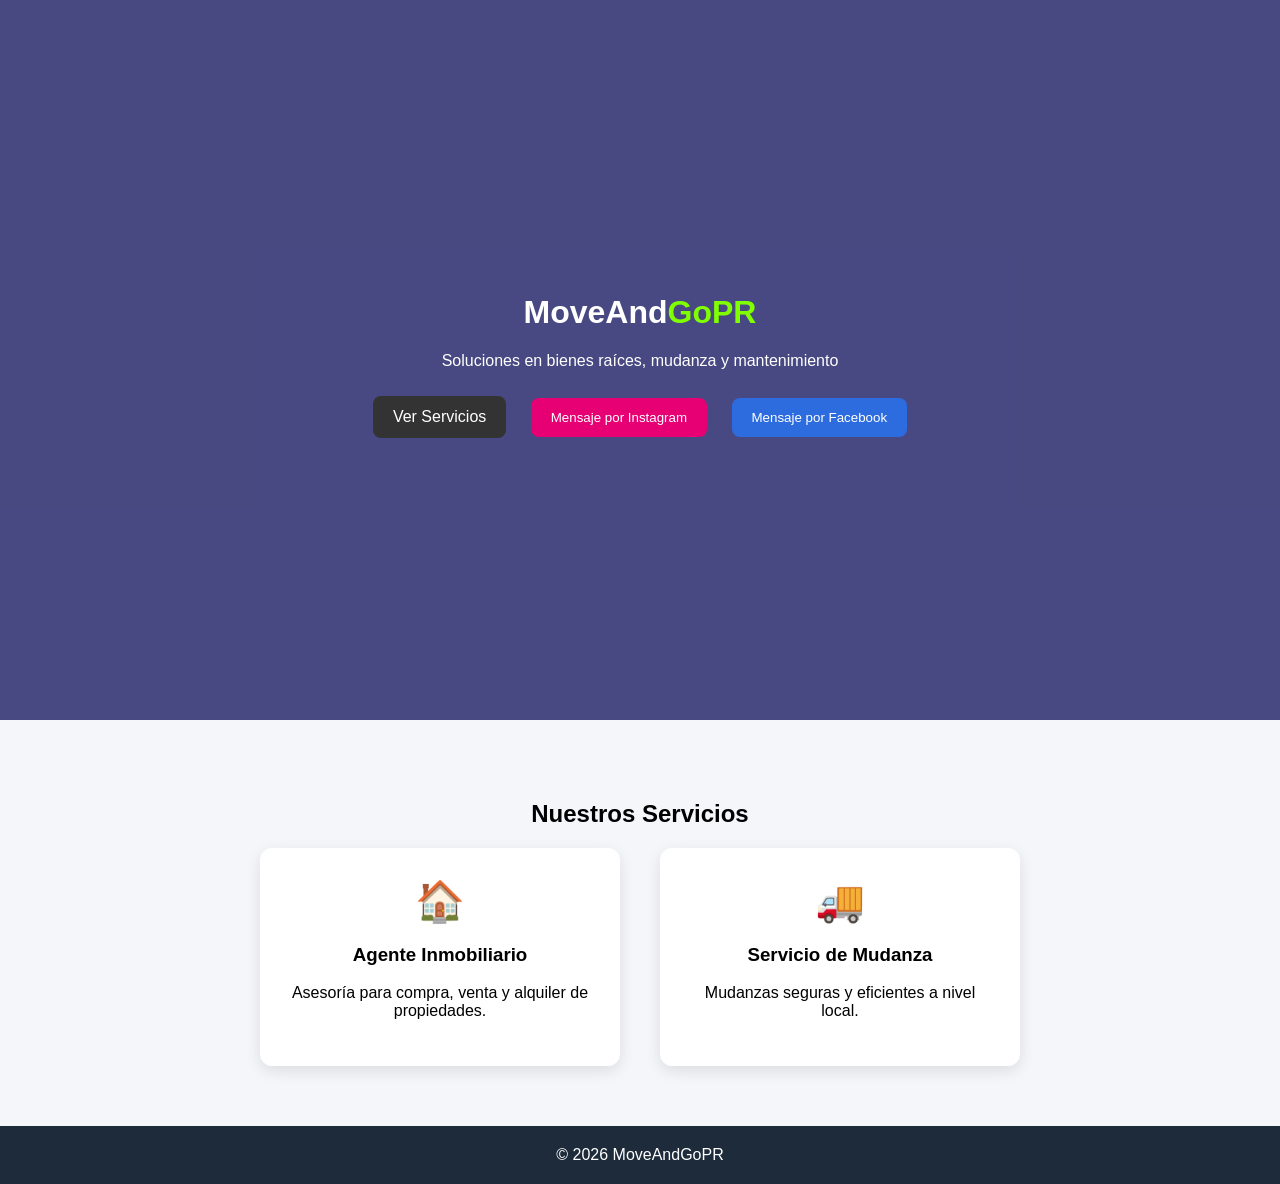
==== index.html @ 5609fb9b "Initial commit" ====
<!DOCTYPE html>
<html lang="en">
<head>
<meta charset="UTF-8">
<meta name="viewport" content="width=device-width, initial-scale=1.0">
<title>MoveAndGoPR</title>

</head>
<body>

<header class="hero">
  <div class="overlay"></div>
  <div class="hero-content">
    <h1>MoveAnd<span class="green">GoPR</span></h1>
    <p>Soluciones en bienes raíces, mudanza y mantenimiento</p>
    <div class="hero-buttons">
      <a href="#services" class="btn dark">Ver Servicios</a>
      <button class="btn pink" onclick="alert('Instagram message sent!')">Mensaje por Instagram</button>
      <button class="btn blue" onclick="alert('Facebook message sent!')">Mensaje por Facebook</button>
    </div>
  </div>
</header>

<section id="services" class="services">
  <h2>Nuestros Servicios</h2>

  <div class="service-cards">
    <div class="card" onclick="location.href='map.html'">
      <div class="icon">🏠</div>
      <h3>Agente Inmobiliario</h3>
      <p>Asesoría para compra, venta y alquiler de propiedades.</p>
    </div>

    <div class="card" onclick="location.href='moving.html'">
      <div class="icon">🚚</div>
      <h3>Servicio de Mudanza</h3>
      <p>Mudanzas seguras y eficientes a nivel local.</p>
    </div>
  </div>
</section>

<footer>
  © 2026 MoveAndGoPR
</footer>
<style>
    body {
  margin:0;
  font-family:Arial, sans-serif;
  background:#f4f6f9;
}

.hero {
  height:80vh;
  background:url('https://images.unsplash.com/photo-1501183638710-841dd1904471') center/cover;
  position:relative;
  color:white;
  display:flex;
  justify-content:center;
  align-items:center;
  text-align:center;
}

.overlay {
  position:absolute;
  inset:0;
  background:rgba(0,0,80,0.7);
}

.hero-content {
  position:relative;
  z-index:2;
}

.green { color:#80ff00; }

.btn {
  padding:12px 20px;
  margin:10px;
  border:none;
  border-radius:8px;
  cursor:pointer;
  text-decoration:none;
  display:inline-block;
}

.dark { background:#333; color:white; }
.pink { background:#e60073; color:white; }
.blue { background:#2d6cdf; color:white; }

.services {
  padding:60px;
  text-align:center;
}

.service-cards {
  display:flex;
  justify-content:center;
  gap:40px;
}

.card {
  background:white;
  padding:30px;
  border-radius:12px;
  width:300px;
  box-shadow:0 5px 15px rgba(0,0,0,0.1);
  cursor:pointer;
  transition:0.3s;
}

.card:hover { transform:translateY(-5px); }

.icon { font-size:40px; }

footer {
  text-align:center;
  padding:20px;
  background:#1d2b3a;
  color:white;
}

.container { padding:40px; }

.back { text-decoration:none; display:inline-block; margin-bottom:20px; }

.filters button {
  margin:5px;
  padding:8px 15px;
  border:none;
  border-radius:6px;
  cursor:pointer;
}

.properties {
  display:grid;
  grid-template-columns:repeat(auto-fit,minmax(250px,1fr));
  gap:20px;
  margin-top:20px;
}

.property-card {
  background:white;
  padding:20px;
  border-radius:12px;
  box-shadow:0 5px 10px rgba(0,0,0,0.1);
}

.calendar-container, .time-container {
  background:white;
  padding:20px;
  border-radius:12px;
  margin:20px 0;
}

.day {
  display:inline-block;
  width:40px;
  height:40px;
  line-height:40px;
  margin:5px;
  text-align:center;
  background:#eaeaea;
  border-radius:8px;
  cursor:pointer;
}

.day.selected { background:#2d6cdf; color:white; }

.time-btn {
  padding:10px;
  margin:5px;
  border:none;
  border-radius:8px;
  cursor:pointer;
  background:#ddd;
}

.time-btn.selected {
  background:#28a745;
  color:white;
}

.confirm {
  margin-top:20px;
  padding:12px;
  background:#28a745;
  color:white;
  border:none;
  border-radius:8px;
  cursor:pointer;
}
</style>

</body>
</html>
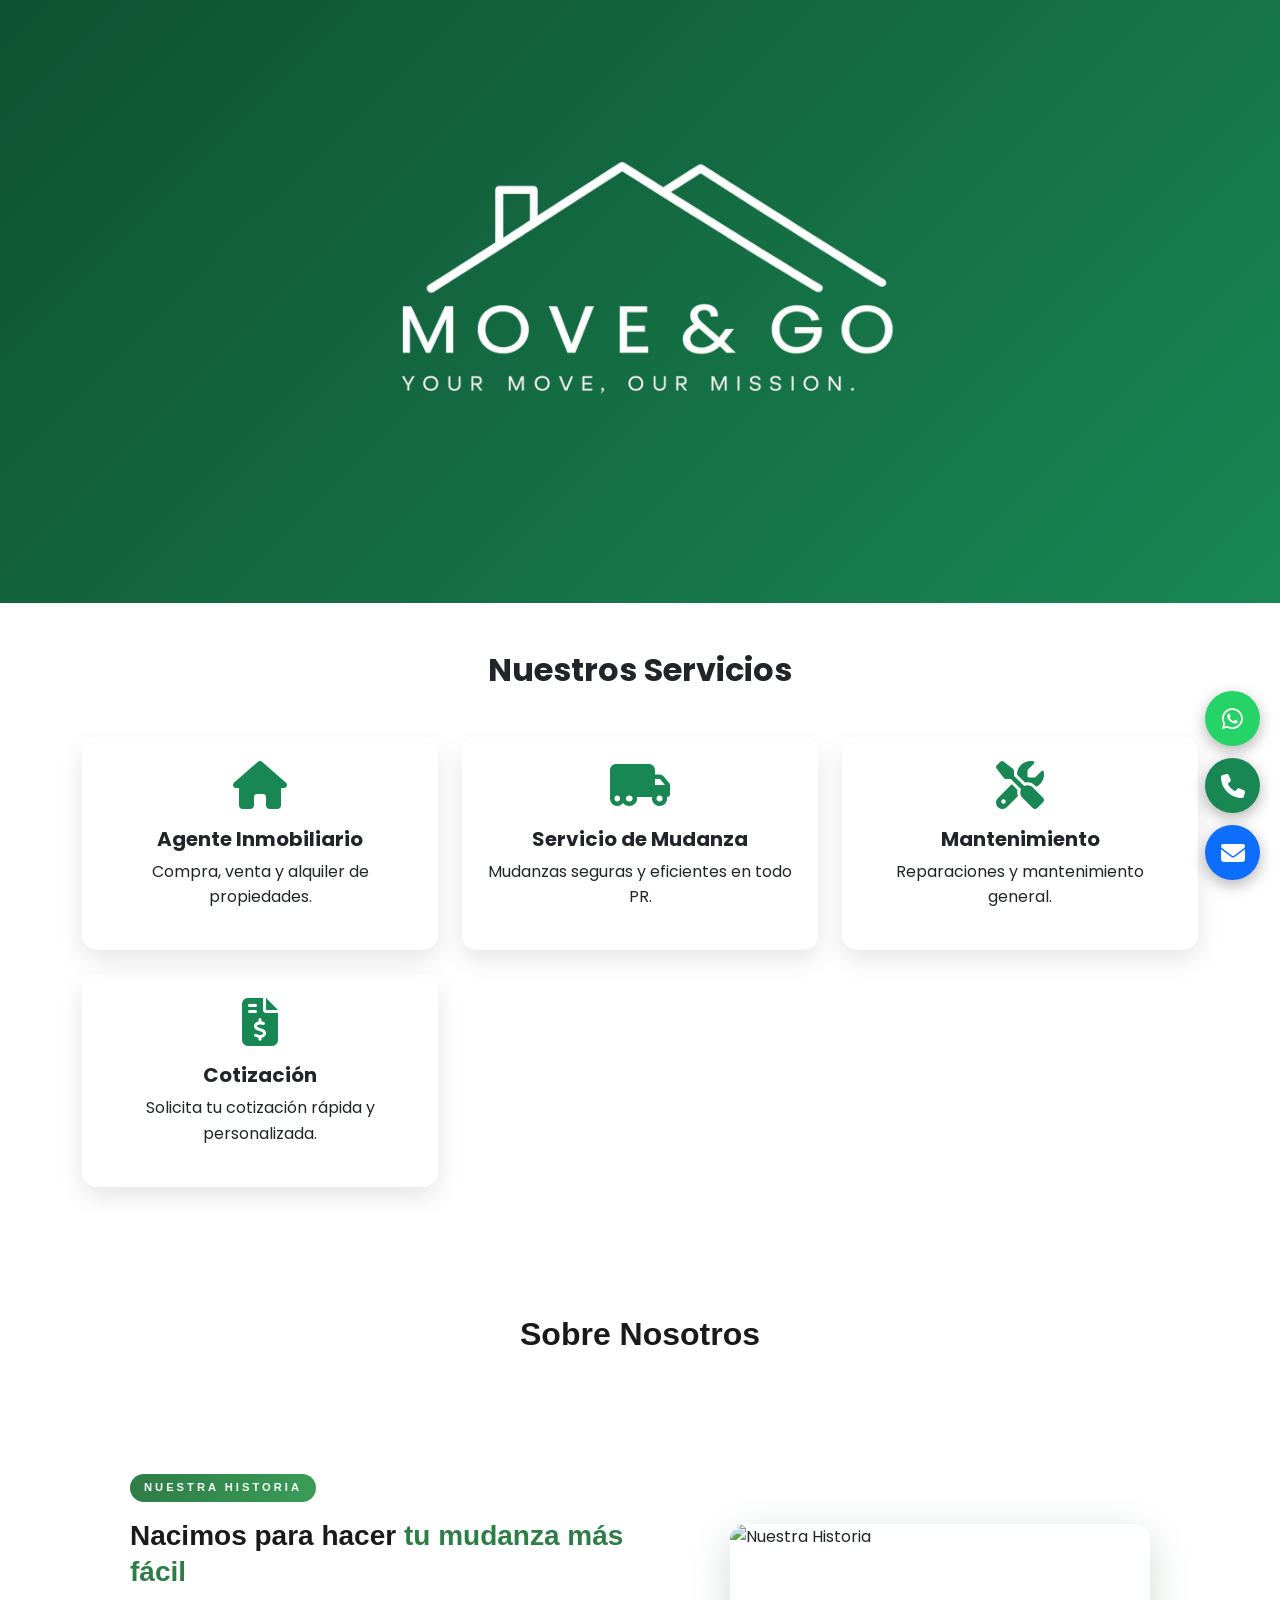
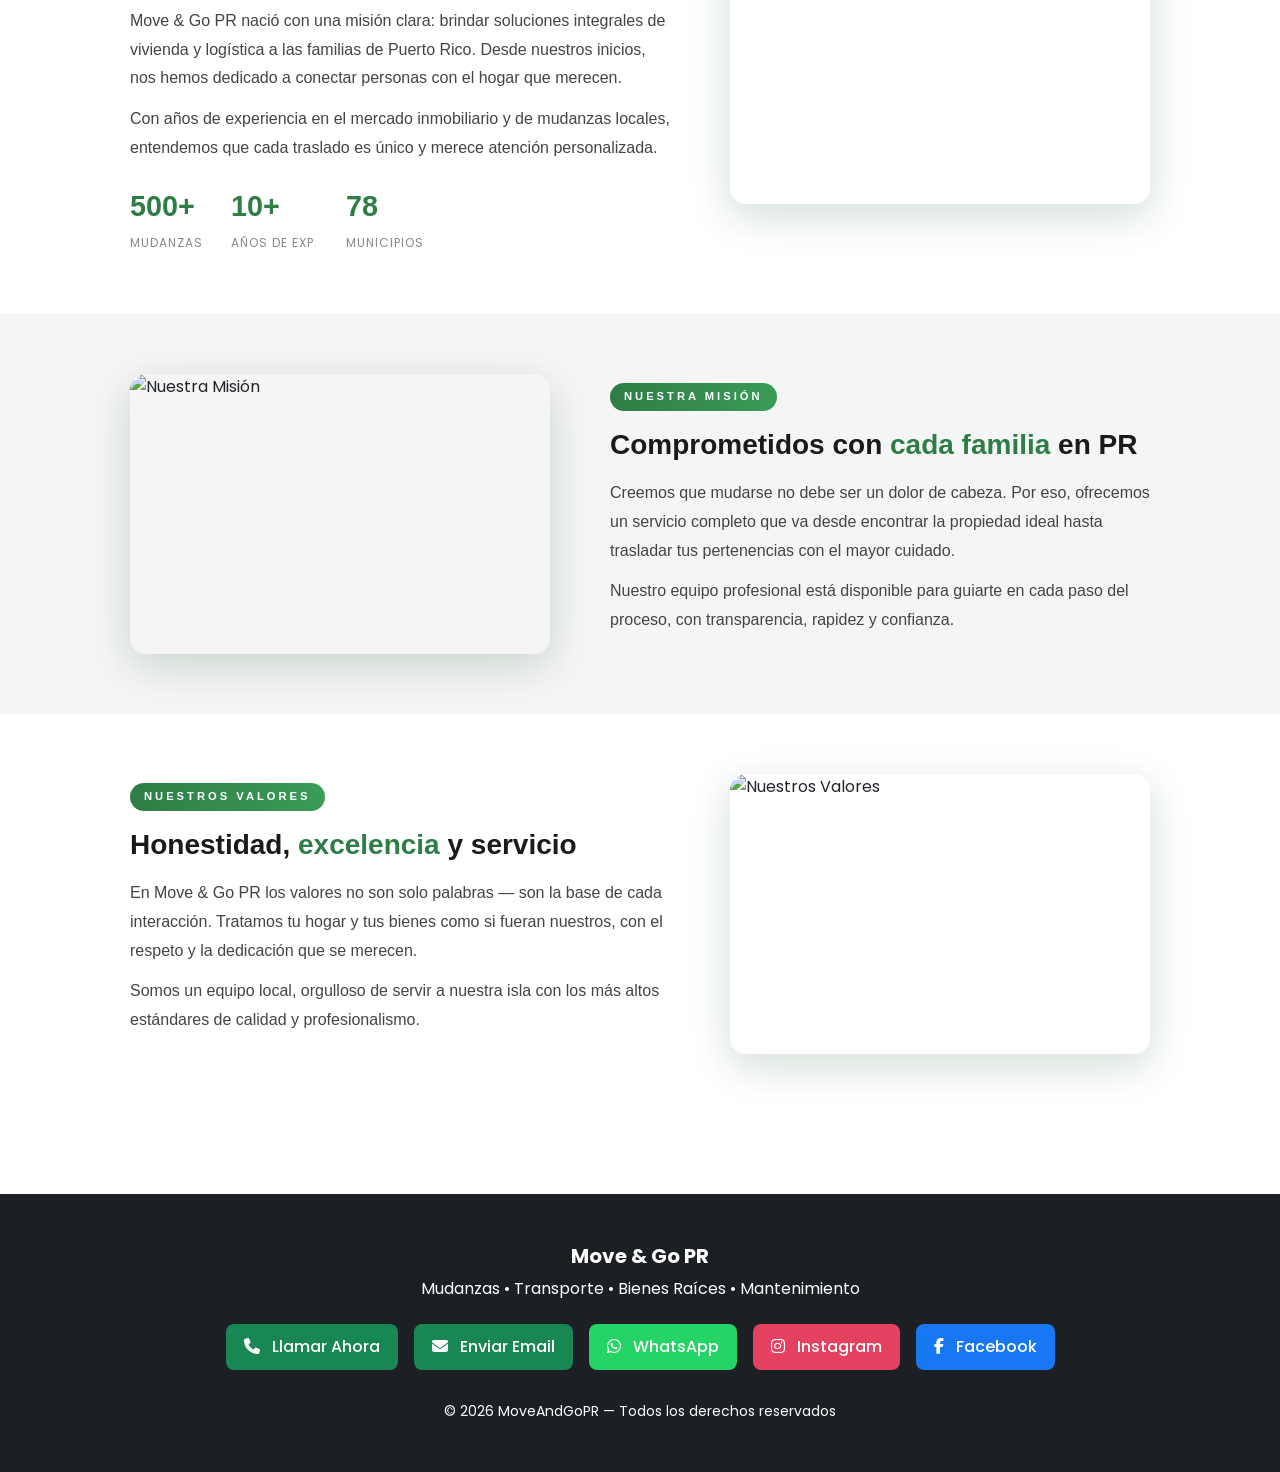
==== commit 6c5171cf: "Add files via upload" ====
--- a/index.html
+++ b/index.html
@@ -1,195 +1,195 @@
-<!DOCTYPE html>
-<html lang="en">
-<head>
-<meta charset="UTF-8">
-<meta name="viewport" content="width=device-width, initial-scale=1.0">
-<title>MoveAndGoPR</title>
-
-</head>
-<body>
-
-<header class="hero">
-  <div class="overlay"></div>
-  <div class="hero-content">
-    <h1>MoveAnd<span class="green">GoPR</span></h1>
-    <p>Soluciones en bienes raíces, mudanza y mantenimiento</p>
-    <div class="hero-buttons">
-      <a href="#services" class="btn dark">Ver Servicios</a>
-      <button class="btn pink" onclick="alert('Instagram message sent!')">Mensaje por Instagram</button>
-      <button class="btn blue" onclick="alert('Facebook message sent!')">Mensaje por Facebook</button>
-    </div>
-  </div>
-</header>
-
-<section id="services" class="services">
-  <h2>Nuestros Servicios</h2>
-
-  <div class="service-cards">
-    <div class="card" onclick="location.href='map.html'">
-      <div class="icon">🏠</div>
-      <h3>Agente Inmobiliario</h3>
-      <p>Asesoría para compra, venta y alquiler de propiedades.</p>
-    </div>
-
-    <div class="card" onclick="location.href='moving.html'">
-      <div class="icon">🚚</div>
-      <h3>Servicio de Mudanza</h3>
-      <p>Mudanzas seguras y eficientes a nivel local.</p>
-    </div>
-  </div>
-</section>
-
-<footer>
-  © 2026 MoveAndGoPR
-</footer>
-<style>
-    body {
-  margin:0;
-  font-family:Arial, sans-serif;
-  background:#f4f6f9;
-}
-
-.hero {
-  height:80vh;
-  background:url('https://images.unsplash.com/photo-1501183638710-841dd1904471') center/cover;
-  position:relative;
-  color:white;
-  display:flex;
-  justify-content:center;
-  align-items:center;
-  text-align:center;
-}
-
-.overlay {
-  position:absolute;
-  inset:0;
-  background:rgba(0,0,80,0.7);
-}
-
-.hero-content {
-  position:relative;
-  z-index:2;
-}
-
-.green { color:#80ff00; }
-
-.btn {
-  padding:12px 20px;
-  margin:10px;
-  border:none;
-  border-radius:8px;
-  cursor:pointer;
-  text-decoration:none;
-  display:inline-block;
-}
-
-.dark { background:#333; color:white; }
-.pink { background:#e60073; color:white; }
-.blue { background:#2d6cdf; color:white; }
-
-.services {
-  padding:60px;
-  text-align:center;
-}
-
-.service-cards {
-  display:flex;
-  justify-content:center;
-  gap:40px;
-}
-
-.card {
-  background:white;
-  padding:30px;
-  border-radius:12px;
-  width:300px;
-  box-shadow:0 5px 15px rgba(0,0,0,0.1);
-  cursor:pointer;
-  transition:0.3s;
-}
-
-.card:hover { transform:translateY(-5px); }
-
-.icon { font-size:40px; }
-
-footer {
-  text-align:center;
-  padding:20px;
-  background:#1d2b3a;
-  color:white;
-}
-
-.container { padding:40px; }
-
-.back { text-decoration:none; display:inline-block; margin-bottom:20px; }
-
-.filters button {
-  margin:5px;
-  padding:8px 15px;
-  border:none;
-  border-radius:6px;
-  cursor:pointer;
-}
-
-.properties {
-  display:grid;
-  grid-template-columns:repeat(auto-fit,minmax(250px,1fr));
-  gap:20px;
-  margin-top:20px;
-}
-
-.property-card {
-  background:white;
-  padding:20px;
-  border-radius:12px;
-  box-shadow:0 5px 10px rgba(0,0,0,0.1);
-}
-
-.calendar-container, .time-container {
-  background:white;
-  padding:20px;
-  border-radius:12px;
-  margin:20px 0;
-}
-
-.day {
-  display:inline-block;
-  width:40px;
-  height:40px;
-  line-height:40px;
-  margin:5px;
-  text-align:center;
-  background:#eaeaea;
-  border-radius:8px;
-  cursor:pointer;
-}
-
-.day.selected { background:#2d6cdf; color:white; }
-
-.time-btn {
-  padding:10px;
-  margin:5px;
-  border:none;
-  border-radius:8px;
-  cursor:pointer;
-  background:#ddd;
-}
-
-.time-btn.selected {
-  background:#28a745;
-  color:white;
-}
-
-.confirm {
-  margin-top:20px;
-  padding:12px;
-  background:#28a745;
-  color:white;
-  border:none;
-  border-radius:8px;
-  cursor:pointer;
-}
-</style>
-
-</body>
-</html>
+<!DOCTYPE html>
+<html lang="es">
+<head>
+    <meta charset="UTF-8">
+    <meta name="viewport" content="width=device-width, initial-scale=1.0">
+    <title>Move & Go PR</title>
+
+    <link href="https://fonts.googleapis.com/css2?family=Poppins:wght@300;400;600;700&display=swap" rel="stylesheet">
+    <link href="https://cdn.jsdelivr.net/npm/bootstrap@5.3.3/dist/css/bootstrap.min.css" rel="stylesheet">
+    <link rel="stylesheet" href="https://cdnjs.cloudflare.com/ajax/libs/font-awesome/6.5.1/css/all.min.css">
+    <link rel="stylesheet" href="css/styles.css">
+</head>
+<body>
+
+<!-- HEADER -->
+<header class="hero-main text-center">
+    <div class="container py-5">
+        <img src="img/moveandgopr-logo-solito.png" alt="Logo Move & Go PR" class="hero-logo">
+    </div>
+</header>
+
+<!-- SERVICIOS -->
+<section id="servicios" class="services-section py-5">
+    <div class="container text-center">
+        <h2 class="fw-bold mb-5">Nuestros Servicios</h2>
+
+        <div class="row g-4">
+
+            <!-- Bienes Raíces -->
+            <div class="col-md-4">
+                <a href="servicios/bienes-raices.html" class="card-link">
+                    <div class="service-card p-4">
+                        <i class="fa-solid fa-house service-icon"></i>
+                        <h5 class="mt-3 fw-bold">Agente Inmobiliario</h5>
+                        <p>Compra, venta y alquiler de propiedades.</p>
+                    </div>
+                </a>
+            </div>
+
+            <!-- Mudanza -->
+            <div class="col-md-4">
+                <a href="servicios/logistica-transporte.html" class="card-link">
+                    <div class="service-card p-4">
+                        <i class="fa-solid fa-truck-moving service-icon"></i>
+                        <h5 class="mt-3 fw-bold">Servicio de Mudanza</h5>
+                        <p>Mudanzas seguras y eficientes en todo PR.</p>
+                    </div>
+                </a>
+            </div>
+
+            <!-- Mantenimiento -->
+            <div class="col-md-4">
+                <a href="servicios/servicios-mejoras.html" class="card-link">
+                    <div class="service-card p-4">
+                        <i class="fa-solid fa-screwdriver-wrench service-icon"></i>
+                        <h5 class="mt-3 fw-bold">Mantenimiento</h5>
+                        <p>Reparaciones y mantenimiento general.</p>
+                    </div>
+                </a>
+            </div>
+
+            <!-- Cotización -->
+            <div class="col-md-4">
+                <a href="servicios/cotizacion.html" class="card-link">
+                    <div class="service-card p-4">
+                        <i class="fa-solid fa-file-invoice-dollar service-icon"></i>
+                        <h5 class="mt-3 fw-bold">Cotización</h5>
+                        <p>Solicita tu cotización rápida y personalizada.</p>
+                    </div>
+                </a>
+            </div>
+
+        </div>
+    </div>
+</section>
+<!-- About Us -->
+ <section class="sobre-nosotros">
+  <h2 class="section-title">Sobre Nosotros</h2>
+ 
+  <!-- Fila 1: Texto izquierda | Imagen derecha -->
+  <div class="about-row">
+    <div class="about-text">
+      <span class="tag">Nuestra Historia</span>
+      <h3>Nacimos para hacer <span class="highlight">tu mudanza más fácil</span></h3>
+      <p>Move &amp; Go PR nació con una misión clara: brindar soluciones integrales de vivienda y logística a las familias de Puerto Rico. Desde nuestros inicios, nos hemos dedicado a conectar personas con el hogar que merecen.</p>
+      <p>Con años de experiencia en el mercado inmobiliario y de mudanzas locales, entendemos que cada traslado es único y merece atención personalizada.</p>
+      <div class="stats-row">
+        <div class="stat">
+          <span class="num">500+</span>
+          <span class="label">Mudanzas</span>
+        </div>
+        <div class="stat">
+          <span class="num">10+</span>
+          <span class="label">Años de exp.</span>
+        </div>
+        <div class="stat">
+          <span class="num">78</span>
+          <span class="label">Municipios</span>
+        </div>
+      </div>
+    </div>
+    <div class="about-img">
+      <!-- Reemplaza src con tu imagen -->
+      <img src="images/historia.jpg" alt="Nuestra Historia">
+    </div>
+  </div>
+ 
+  <!-- Fila 2: Imagen izquierda | Texto derecha (fondo gris) -->
+  <div class="about-row reverse bg-tinted">
+    <div class="about-text">
+      <span class="tag">Nuestra Misión</span>
+      <h3>Comprometidos con <span class="highlight">cada familia</span> en PR</h3>
+      <p>Creemos que mudarse no debe ser un dolor de cabeza. Por eso, ofrecemos un servicio completo que va desde encontrar la propiedad ideal hasta trasladar tus pertenencias con el mayor cuidado.</p>
+      <p>Nuestro equipo profesional está disponible para guiarte en cada paso del proceso, con transparencia, rapidez y <span class="highlight">confianza</span>.</p>
+    </div>
+    <div class="about-img">
+      <!-- Reemplaza src con tu imagen -->
+      <img src="images/mision.jpg" alt="Nuestra Misión">
+    </div>
+  </div>
+ 
+  <!-- Fila 3: Texto izquierda | Imagen derecha -->
+  <div class="about-row">
+    <div class="about-text">
+      <span class="tag">Nuestros Valores</span>
+      <h3>Honestidad, <span class="highlight">excelencia</span> y servicio</h3>
+      <p>En Move &amp; Go PR los valores no son solo palabras — son la base de cada interacción. Tratamos tu hogar y tus bienes como si fueran nuestros, con el respeto y la dedicación que se merecen.</p>
+      <p>Somos un equipo local, orgulloso de servir a nuestra isla con los más altos estándares de calidad y profesionalismo.</p>
+    </div>
+    <div class="about-img">
+      <!-- Reemplaza src con tu imagen -->
+      <img src="images/valores.jpg" alt="Nuestros Valores">
+    </div>
+  </div>
+ 
+</section>
+<!-- FOOTER -->
+<footer class="footer text-center">
+    <div class="container">
+
+        <h5 class="fw-bold mb-2">Move & Go PR</h5>
+        <p class="mb-3">Mudanzas • Transporte • Bienes Raíces • Mantenimiento</p>
+
+        <div class="footer-contact">
+
+            <a href="tel:7875438201" class="footer-btn">
+                <i class="fa-solid fa-phone me-2"></i>
+                Llamar Ahora
+            </a>
+
+            <a href="mailto:moveandgo24@gmail.com" class="footer-btn">
+                <i class="fa-solid fa-envelope me-2"></i>
+                Enviar Email
+            </a>
+
+            <a href="https://wa.me/17875438201" target="_blank" class="footer-btn whatsapp-footer">
+                <i class="fa-brands fa-whatsapp me-2"></i>
+                WhatsApp
+            </a>
+
+            <a href="https://www.instagram.com/moveandgopr" target="_blank" class="footer-btn instagram-footer">
+                <i class="fa-brands fa-instagram me-2"></i>
+                Instagram
+            </a>
+
+            <a href="https://www.facebook.com" target="_blank" class="footer-btn facebook-footer">
+                <i class="fa-brands fa-facebook-f me-2"></i>
+                Facebook
+            </a>
+
+        </div>
+
+        <small class="d-block mt-4">© 2026 MoveAndGoPR — Todos los derechos reservados</small>
+
+    </div>
+</footer>
+
+<!-- BOTONES FLOTANTES -->
+<div class="floating-buttons">
+    <a href="https://wa.me/17875438201" class="floating-btn whatsapp" target="_blank">
+        <i class="fa-brands fa-whatsapp"></i>
+    </a>
+
+    <a href="tel:7875438201" class="floating-btn call">
+        <i class="fa-solid fa-phone"></i>
+    </a>
+
+    <a href="mailto:moveandgo24@gmail.com" class="floating-btn mail">
+        <i class="fa-solid fa-envelope"></i>
+    </a>
+</div>
+
+<script src="https://cdn.jsdelivr.net/npm/bootstrap@5.3.3/dist/js/bootstrap.bundle.min.js"></script>
+</body>
+</html>
--- a/css/styles.css
+++ b/css/styles.css
@@ -0,0 +1,249 @@
+/* ===== GLOBAL ===== */
+body {
+    font-family: 'Poppins', sans-serif;
+    margin: 0;
+    line-height: 1.6;
+}
+
+/* ===== HERO ===== */
+.hero-main {
+    background: linear-gradient(135deg, #0f5132, #198754);
+    padding: 20px 0;
+    text-align: center;
+    display: flex;
+    justify-content: center;
+    align-items: center;
+}
+
+.hero-logo {
+    width: 700px; /* ajusta según necesites */
+    max-width: 80%; /* para móviles */
+    height: auto;
+    border-radius: 10px; /* opcional */
+    display: block;
+    margin: 0 auto;
+}
+/* ===== SERVICIOS ===== */
+.services-section {
+    background: #0f5132, #198754;
+    padding: 60px 0;
+}
+.card-link {
+    text-decoration: none;
+    color: inherit;
+}
+.service-card {
+    background: #0f5132, #198754;
+    border-radius: 15px;
+    box-shadow: 0 10px 25px rgba(0,0,0,0.1);
+    transition: 0.3s ease;
+    padding: 30px 20px;
+}
+.service-card:hover {
+    transform: translateY(-8px);
+    box-shadow: 0 15px 30px rgba(0,0,0,0.2);
+}
+.service-icon {
+    font-size: 3rem;
+    color: #198754;
+}
+/* ===== About Us =====*/
+  .sobre-nosotros {
+    padding: 80px 0;
+    background: #fff;
+  }
+ 
+  .sobre-nosotros .section-title {
+    text-align: center;
+    font-family: 'Montserrat', sans-serif;
+    font-size: 2rem;
+    font-weight: 700;
+    color: #1a1a1a;
+    margin-bottom: 60px;
+  }
+ 
+  .about-row {
+    display: flex;
+    align-items: center;
+    max-width: 1100px;
+    margin: 0 auto;
+    padding: 60px 40px;
+    gap: 60px;
+    position: relative;
+  }
+ 
+  .about-row.reverse {
+    flex-direction: row-reverse;
+  }
+ 
+  .about-row.bg-tinted {
+    background: #f5f5f5;
+    max-width: 100%;
+    padding: 60px calc((100% - 1100px) / 2 + 40px);
+  }
+ 
+  /* Imagen */
+  .about-img {
+    flex: 0 0 420px;
+    height: 280px;
+    border-radius: 16px;
+    overflow: hidden;
+    box-shadow: 0 12px 40px rgba(30, 90, 50, 0.2);
+  }
+ 
+  .about-img img {
+    width: 100%;
+    height: 100%;
+    object-fit: cover;
+    display: block;
+  }
+ 
+  /* Texto */
+  .about-text {
+    flex: 1;
+  }
+ 
+  .about-text .tag {
+    display: inline-block;
+    background: linear-gradient(90deg, #2e7d46, #3a9c57);
+    color: white;
+    font-family: 'Montserrat', sans-serif;
+    font-size: 0.7rem;
+    font-weight: 700;
+    letter-spacing: 3px;
+    text-transform: uppercase;
+    padding: 5px 14px;
+    border-radius: 20px;
+    margin-bottom: 16px;
+  }
+ 
+  .about-text h3 {
+    font-family: 'Montserrat', sans-serif;
+    font-size: 1.75rem;
+    font-weight: 700;
+    color: #1a1a1a;
+    margin-bottom: 16px;
+    line-height: 1.3;
+  }
+ 
+  .about-text h3 span.highlight {
+    color: #2e7d46;
+  }
+ 
+  .about-text p {
+    font-family: 'Lato', sans-serif;
+    font-size: 1rem;
+    color: #444;
+    line-height: 1.8;
+    margin-bottom: 12px;
+  }
+ 
+  /* Stats */
+  .stats-row {
+    display: flex;
+    gap: 28px;
+    margin-top: 20px;
+  }
+ 
+  .stat .num {
+    font-family: 'Montserrat', sans-serif;
+    font-size: 1.8rem;
+    font-weight: 800;
+    color: #2e7d46;
+    display: block;
+  }
+ 
+  .stat .label {
+    font-size: 0.75rem;
+    color: #888;
+    letter-spacing: 1px;
+    text-transform: uppercase;
+  }
+ 
+  /* Responsive */
+  @media (max-width: 768px) {
+    .about-row,
+    .about-row.reverse {
+      flex-direction: column;
+      padding: 40px 24px;
+    }
+ 
+    .about-img {
+      flex: 0 0 220px;
+      width: 100%;
+    }
+ 
+    .about-row.bg-tinted {
+      padding: 40px 24px;
+    }
+  }
+/* ===== FOOTER ===== */
+.footer {
+    background: #1c1f23;
+    color: white;
+    padding: 50px 0;
+}
+.footer .footer-contact {
+    margin-bottom: 20px;
+}
+.footer-btn {
+    display: inline-block;
+    background: #198754;
+    color: white;
+    padding: 10px 18px;
+    margin: 6px;
+    border-radius: 8px;
+    text-decoration: none;
+    font-weight: 500;
+    transition: 0.3s ease;
+}
+.footer-btn:hover {
+    background: #0f5132;
+    transform: translateY(-3px);
+}
+.whatsapp-footer {
+    background: #25D366;
+}
+.whatsapp-footer:hover {
+    background: #1da851;
+}
+.facebook-footer {
+    background: #1877F2;
+}
+.instagram-footer {
+    background: #E4405F;
+}
+
+/* ===== BOTONES FLOTANTES ===== */
+.floating-buttons {
+    position: fixed;
+    bottom: 20px;
+    right: 20px;
+    display: flex;
+    flex-direction: column;
+    gap: 12px;
+    z-index: 999;
+}
+.floating-btn {
+    width: 55px;
+    height: 55px;
+    border-radius: 50%;
+    display: flex;
+    align-items: center;
+    justify-content: center;
+    color: #fff;
+    font-size: 1.5rem;
+    text-decoration: none;
+    box-shadow: 0 5px 15px rgba(0,0,0,0.3);
+    transition: 0.2s ease;
+}
+.floating-btn:hover {
+    transform: translateY(-4px);
+    box-shadow: 0 8px 20px rgba(0,0,0,0.4);
+}
+.floating-btn.whatsapp { background-color: #25D366; }
+.floating-btn.call     { background-color: #198754; }
+.floating-btn.mail     { background-color: #0d6efd; }
+.floating-btn.facebook { background-color: #1877F2; }
+.floating-btn.instagram{ background-color: #E4405F; }
+
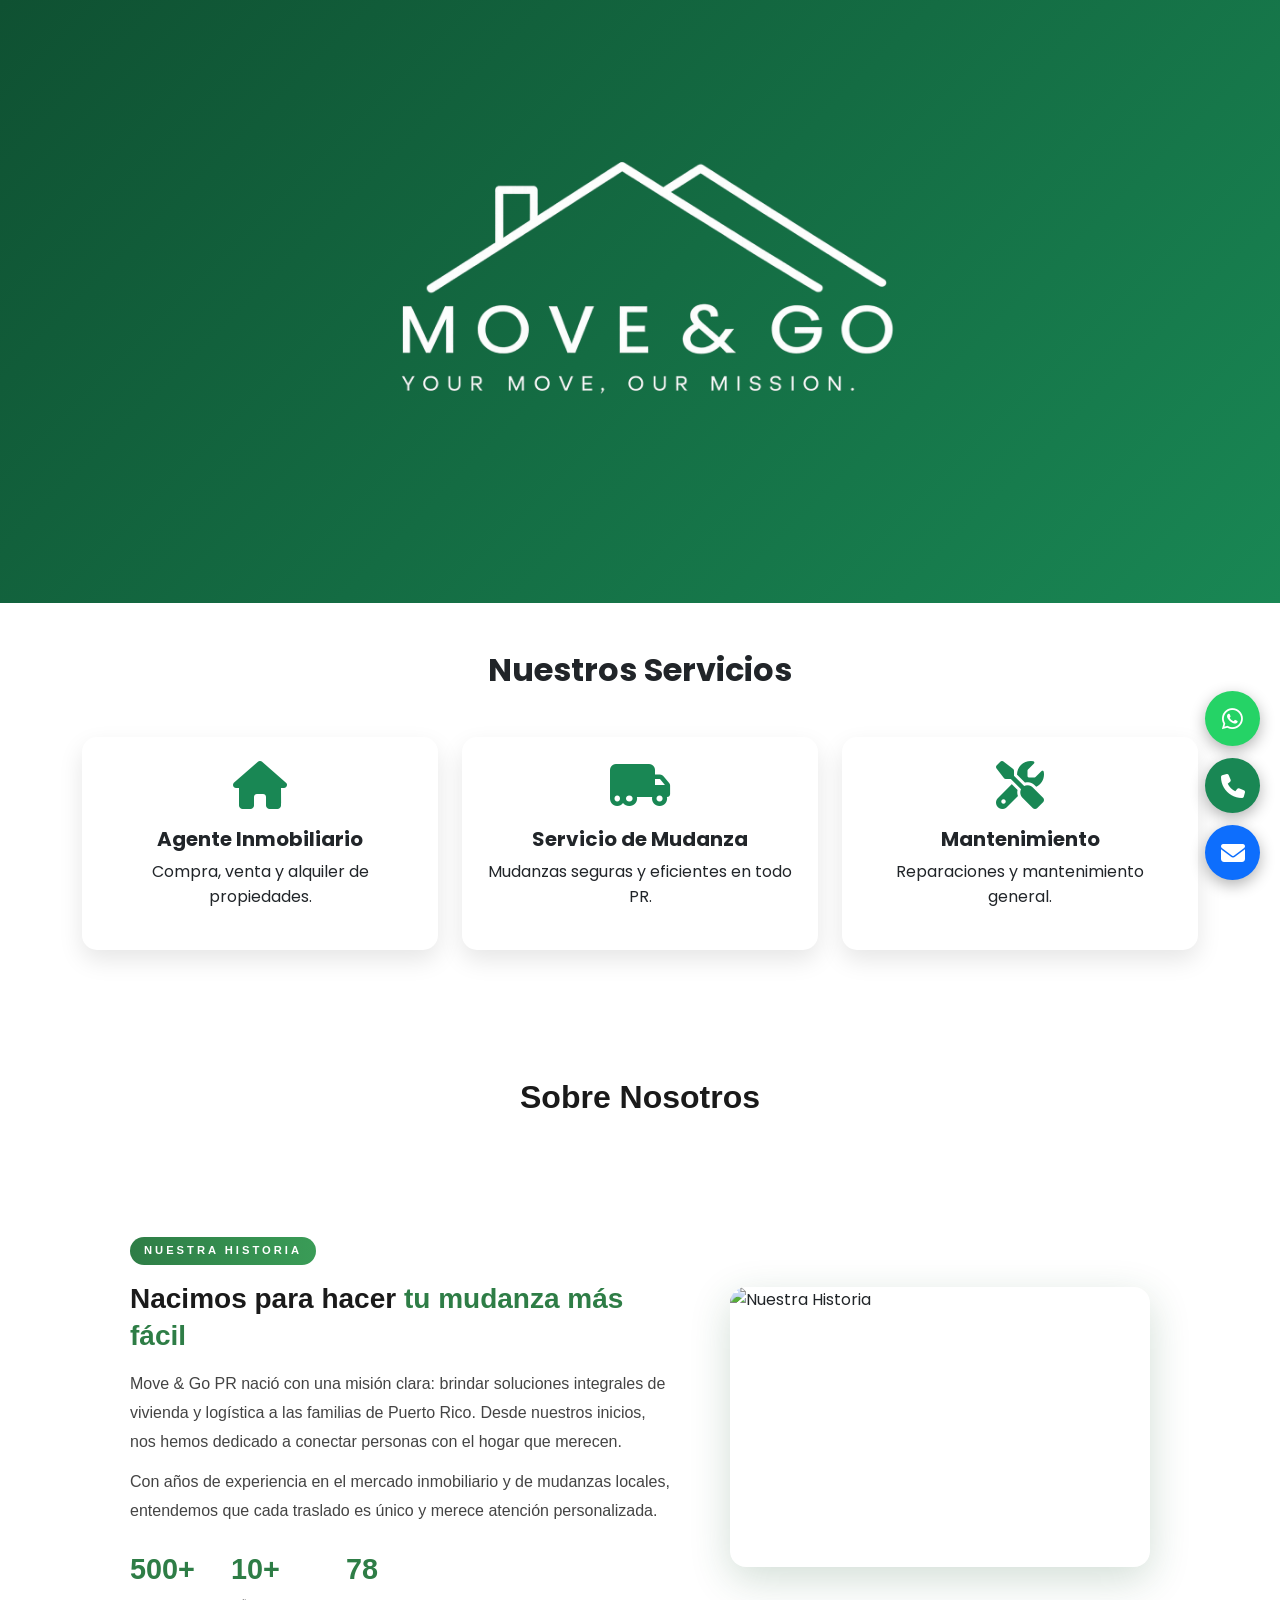
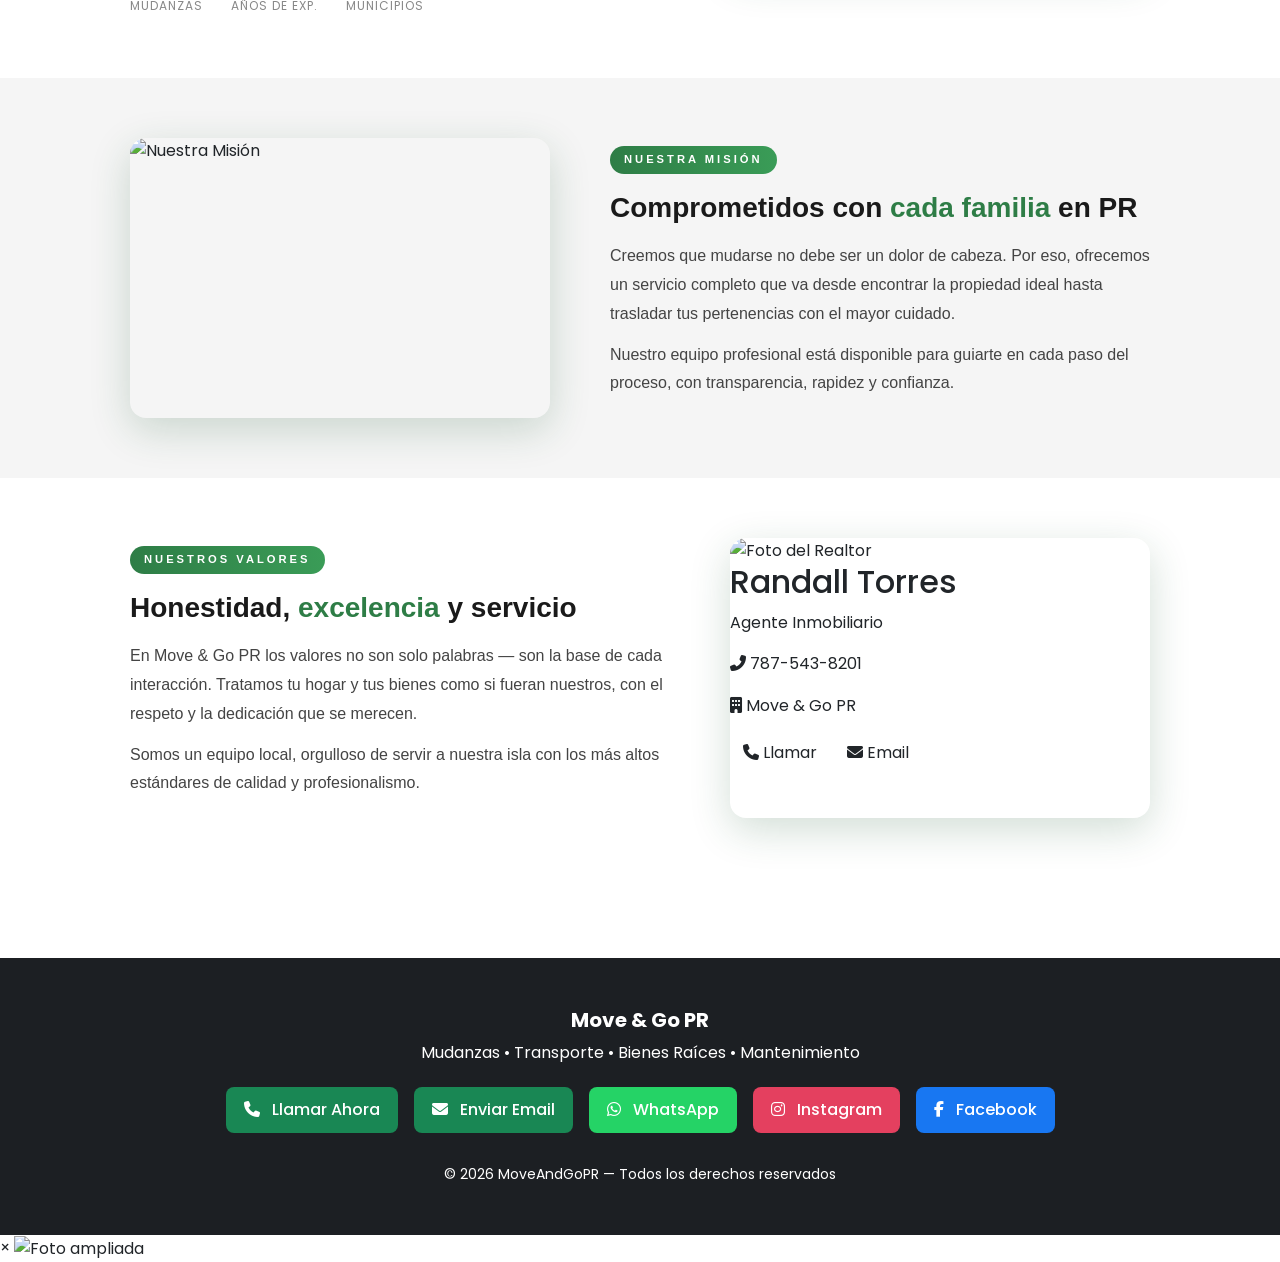
==== commit 1ff4c8d7: "Update index.html" ====
--- a/index.html
+++ b/index.html
@@ -5,7 +5,7 @@
     <meta name="viewport" content="width=device-width, initial-scale=1.0">
     <title>Move & Go PR</title>
 
-    <link href="https://fonts.googleapis.com/css2?family=Poppins:wght@300;400;600;700&display=swap" rel="stylesheet">
+    <link href="https://fonts.googleapis.com/css2?family=Poppins:wght@300;400;600;700;800&display=swap" rel="stylesheet">
     <link href="https://cdn.jsdelivr.net/npm/bootstrap@5.3.3/dist/css/bootstrap.min.css" rel="stylesheet">
     <link rel="stylesheet" href="https://cdnjs.cloudflare.com/ajax/libs/font-awesome/6.5.1/css/all.min.css">
     <link rel="stylesheet" href="css/styles.css">
@@ -59,119 +59,115 @@
                 </a>
             </div>
 
-            <!-- Cotización -->
-            <div class="col-md-4">
-                <a href="servicios/cotizacion.html" class="card-link">
-                    <div class="service-card p-4">
-                        <i class="fa-solid fa-file-invoice-dollar service-icon"></i>
-                        <h5 class="mt-3 fw-bold">Cotización</h5>
-                        <p>Solicita tu cotización rápida y personalizada.</p>
-                    </div>
-                </a>
-            </div>
-
         </div>
     </div>
 </section>
+
 <!-- About Us -->
- <section class="sobre-nosotros">
-  <h2 class="section-title">Sobre Nosotros</h2>
+<section class="sobre-nosotros">
+    <h2 class="section-title">Sobre Nosotros</h2>
  
-  <!-- Fila 1: Texto izquierda | Imagen derecha -->
-  <div class="about-row">
+    <!-- Fila 1: Texto izquierda | Imagen derecha -->
+    <div class="about-row">
+        <div class="about-text">
+            <span class="tag">Nuestra Historia</span>
+            <h3>Nacimos para hacer <span class="highlight">tu mudanza más fácil</span></h3>
+            <p>Move &amp; Go PR nació con una misión clara: brindar soluciones integrales de vivienda y logística a las familias de Puerto Rico. Desde nuestros inicios, nos hemos dedicado a conectar personas con el hogar que merecen.</p>
+            <p>Con años de experiencia en el mercado inmobiliario y de mudanzas locales, entendemos que cada traslado es único y merece atención personalizada.</p>
+            <div class="stats-row">
+                <div class="stat">
+                    <span class="num">500+</span>
+                    <span class="label">Mudanzas</span>
+                </div>
+                <div class="stat">
+                    <span class="num">10+</span>
+                    <span class="label">Años de exp.</span>
+                </div>
+                <div class="stat">
+                    <span class="num">78</span>
+                    <span class="label">Municipios</span>
+                </div>
+            </div>
+        </div>
+        <div class="about-img">
+            <img src="img/GuaguaMove&Go.png" alt="Nuestra Historia">
+        </div>
+    </div>
+ 
+    <!-- Fila 2: Imagen izquierda | Texto derecha (fondo gris) -->
+    <div class="about-row reverse bg-tinted">
+        <div class="about-text">
+            <span class="tag">Nuestra Misión</span>
+            <h3>Comprometidos con <span class="highlight">cada familia</span> en PR</h3>
+            <p>Creemos que mudarse no debe ser un dolor de cabeza. Por eso, ofrecemos un servicio completo que va desde encontrar la propiedad ideal hasta trasladar tus pertenencias con el mayor cuidado.</p>
+            <p>Nuestro equipo profesional está disponible para guiarte en cada paso del proceso, con transparencia, rapidez y <span class="highlight">confianza</span>.</p>
+        </div>
+        <div class="about-img">
+            <img src="img/droneMove&Go.png" alt="Nuestra Misión">
+        </div>
+    </div>
+ 
+  <!-- Fila 3: Texto izquierda | Realtor Card derecha -->
+<div class="about-row">
     <div class="about-text">
-      <span class="tag">Nuestra Historia</span>
-      <h3>Nacimos para hacer <span class="highlight">tu mudanza más fácil</span></h3>
-      <p>Move &amp; Go PR nació con una misión clara: brindar soluciones integrales de vivienda y logística a las familias de Puerto Rico. Desde nuestros inicios, nos hemos dedicado a conectar personas con el hogar que merecen.</p>
-      <p>Con años de experiencia en el mercado inmobiliario y de mudanzas locales, entendemos que cada traslado es único y merece atención personalizada.</p>
-      <div class="stats-row">
-        <div class="stat">
-          <span class="num">500+</span>
-          <span class="label">Mudanzas</span>
-        </div>
-        <div class="stat">
-          <span class="num">10+</span>
-          <span class="label">Años de exp.</span>
-        </div>
-        <div class="stat">
-          <span class="num">78</span>
-          <span class="label">Municipios</span>
-        </div>
-      </div>
-    </div>
+        <span class="tag">Nuestros Valores</span>
+        <h3>Honestidad, <span class="highlight">excelencia</span> y servicio</h3>
+        <p>En Move &amp; Go PR los valores no son solo palabras — son la base de cada interacción. Tratamos tu hogar y tus bienes como si fueran nuestros, con el respeto y la dedicación que se merecen.</p>
+        <p>Somos un equipo local, orgulloso de servir a nuestra isla con los más altos estándares de calidad y profesionalismo.</p>
+    </div>
+
     <div class="about-img">
-      <!-- Reemplaza src con tu imagen -->
-      <img src="images/historia.jpg" alt="Nuestra Historia">
-    </div>
-  </div>
- 
-  <!-- Fila 2: Imagen izquierda | Texto derecha (fondo gris) -->
-  <div class="about-row reverse bg-tinted">
-    <div class="about-text">
-      <span class="tag">Nuestra Misión</span>
-      <h3>Comprometidos con <span class="highlight">cada familia</span> en PR</h3>
-      <p>Creemos que mudarse no debe ser un dolor de cabeza. Por eso, ofrecemos un servicio completo que va desde encontrar la propiedad ideal hasta trasladar tus pertenencias con el mayor cuidado.</p>
-      <p>Nuestro equipo profesional está disponible para guiarte en cada paso del proceso, con transparencia, rapidez y <span class="highlight">confianza</span>.</p>
-    </div>
-    <div class="about-img">
-      <!-- Reemplaza src con tu imagen -->
-      <img src="images/mision.jpg" alt="Nuestra Misión">
-    </div>
-  </div>
- 
-  <!-- Fila 3: Texto izquierda | Imagen derecha -->
-  <div class="about-row">
-    <div class="about-text">
-      <span class="tag">Nuestros Valores</span>
-      <h3>Honestidad, <span class="highlight">excelencia</span> y servicio</h3>
-      <p>En Move &amp; Go PR los valores no son solo palabras — son la base de cada interacción. Tratamos tu hogar y tus bienes como si fueran nuestros, con el respeto y la dedicación que se merecen.</p>
-      <p>Somos un equipo local, orgulloso de servir a nuestra isla con los más altos estándares de calidad y profesionalismo.</p>
-    </div>
-    <div class="about-img">
-      <!-- Reemplaza src con tu imagen -->
-      <img src="images/valores.jpg" alt="Nuestros Valores">
-    </div>
-  </div>
- 
+        <div class="realtor-card">
+            <!-- Contenedor para la foto -->
+            <div class="realtor-photo-container">
+                <img src="img/Randall-Move&GoPR.jpeg" alt="Foto del Realtor" class="realtor-photo">
+            </div>
+            <div class="realtor-info">
+                <h2 class="realtor-name">Randall Torres</h2>
+                <p class="realtor-title">Agente Inmobiliario</p>
+                <p class="realtor-contact"><i class="fas fa-phone-alt"></i> 787-543-8201</p>
+                <p class="realtor-contact"><i class="fas fa-building"></i> Move & Go PR</p>
+            </div>
+            <div class="realtor-buttons">
+                <a href="tel:7875438201" class="btn"><i class="fas fa-phone"></i> Llamar</a>
+                <a href="mailto:randall@moveandgo.com" class="btn"><i class="fas fa-envelope"></i> Email</a>
+            </div>
+        </div>
+    </div>
+</div>
+
 </section>
+
 <!-- FOOTER -->
 <footer class="footer text-center">
     <div class="container">
-
         <h5 class="fw-bold mb-2">Move & Go PR</h5>
         <p class="mb-3">Mudanzas • Transporte • Bienes Raíces • Mantenimiento</p>
 
         <div class="footer-contact">
-
             <a href="tel:7875438201" class="footer-btn">
                 <i class="fa-solid fa-phone me-2"></i>
                 Llamar Ahora
             </a>
-
             <a href="mailto:moveandgo24@gmail.com" class="footer-btn">
                 <i class="fa-solid fa-envelope me-2"></i>
                 Enviar Email
             </a>
-
             <a href="https://wa.me/17875438201" target="_blank" class="footer-btn whatsapp-footer">
                 <i class="fa-brands fa-whatsapp me-2"></i>
                 WhatsApp
             </a>
-
             <a href="https://www.instagram.com/moveandgopr" target="_blank" class="footer-btn instagram-footer">
                 <i class="fa-brands fa-instagram me-2"></i>
                 Instagram
             </a>
-
             <a href="https://www.facebook.com" target="_blank" class="footer-btn facebook-footer">
                 <i class="fa-brands fa-facebook-f me-2"></i>
                 Facebook
             </a>
-
         </div>
 
         <small class="d-block mt-4">© 2026 MoveAndGoPR — Todos los derechos reservados</small>
-
     </div>
 </footer>
 
@@ -180,16 +176,104 @@
     <a href="https://wa.me/17875438201" class="floating-btn whatsapp" target="_blank">
         <i class="fa-brands fa-whatsapp"></i>
     </a>
-
     <a href="tel:7875438201" class="floating-btn call">
         <i class="fa-solid fa-phone"></i>
     </a>
-
     <a href="mailto:moveandgo24@gmail.com" class="floating-btn mail">
         <i class="fa-solid fa-envelope"></i>
     </a>
 </div>
 
+<!-- MODAL PARA AMPLIAR FOTO -->
+<div id="modalPhoto" class="modal-photo">
+    <span class="close-modal">&times;</span>
+    <img class="modal-img" id="modalImg" src="" alt="Foto ampliada">
+</div>
+
 <script src="https://cdn.jsdelivr.net/npm/bootstrap@5.3.3/dist/js/bootstrap.bundle.min.js"></script>
+<script>
+    // MODAL PARA AMPLIAR FOTO DEL AGENTE
+    
+    // Obtener elementos del DOM
+    const modal = document.getElementById('modalPhoto');
+    const modalImg = document.getElementById('modalImg');
+    const closeModal = document.querySelector('.close-modal');
+    
+    // Función para abrir el modal con la foto seleccionada
+    function openModal(imageSrc) {
+        if (modal && modalImg) {
+            modalImg.src = imageSrc;
+            modal.classList.add('active');
+            document.body.style.overflow = 'hidden';
+        }
+    }
+    
+    // Función para cerrar el modal
+    function closeModalFunction() {
+        if (modal) {
+            modal.classList.remove('active');
+            document.body.style.overflow = '';
+            setTimeout(() => {
+                if (modalImg) modalImg.src = '';
+            }, 300);
+        }
+    }
+    
+    // Agregar evento de clic a todos los contenedores de foto del agente
+    document.addEventListener('DOMContentLoaded', function() {
+        const photoContainers = document.querySelectorAll('.realtor-photo-container');
+        
+        if (photoContainers.length > 0) {
+            photoContainers.forEach(container => {
+                container.addEventListener('click', function(e) {
+                    e.stopPropagation();
+                    const img = this.querySelector('.realtor-photo');
+                    if (img && img.src) {
+                        openModal(img.src);
+                    }
+                });
+            });
+        }
+        
+        // También soportar si alguien hace clic directamente en la imagen
+        const photos = document.querySelectorAll('.realtor-photo');
+        photos.forEach(photo => {
+            photo.addEventListener('click', function(e) {
+                e.stopPropagation();
+                if (this.src) {
+                    openModal(this.src);
+                }
+            });
+        });
+    });
+    
+    // Cerrar modal al hacer clic en la X
+    if (closeModal) {
+        closeModal.addEventListener('click', closeModalFunction);
+    }
+    
+    // Cerrar modal al hacer clic fuera de la imagen
+    if (modal) {
+        modal.addEventListener('click', function(e) {
+            if (e.target === modal) {
+                closeModalFunction();
+            }
+        });
+    }
+    
+    // Cerrar modal con la tecla ESC
+    document.addEventListener('keydown', function(e) {
+        if (e.key === 'Escape' && modal && modal.classList.contains('active')) {
+            closeModalFunction();
+        }
+    });
+    
+    // Prevenir que el clic dentro de la imagen cierre el modal
+    if (modalImg) {
+        modalImg.addEventListener('click', function(e) {
+            e.stopPropagation();
+        });
+    }
+</script>
 </body>
-</html>+</html>
